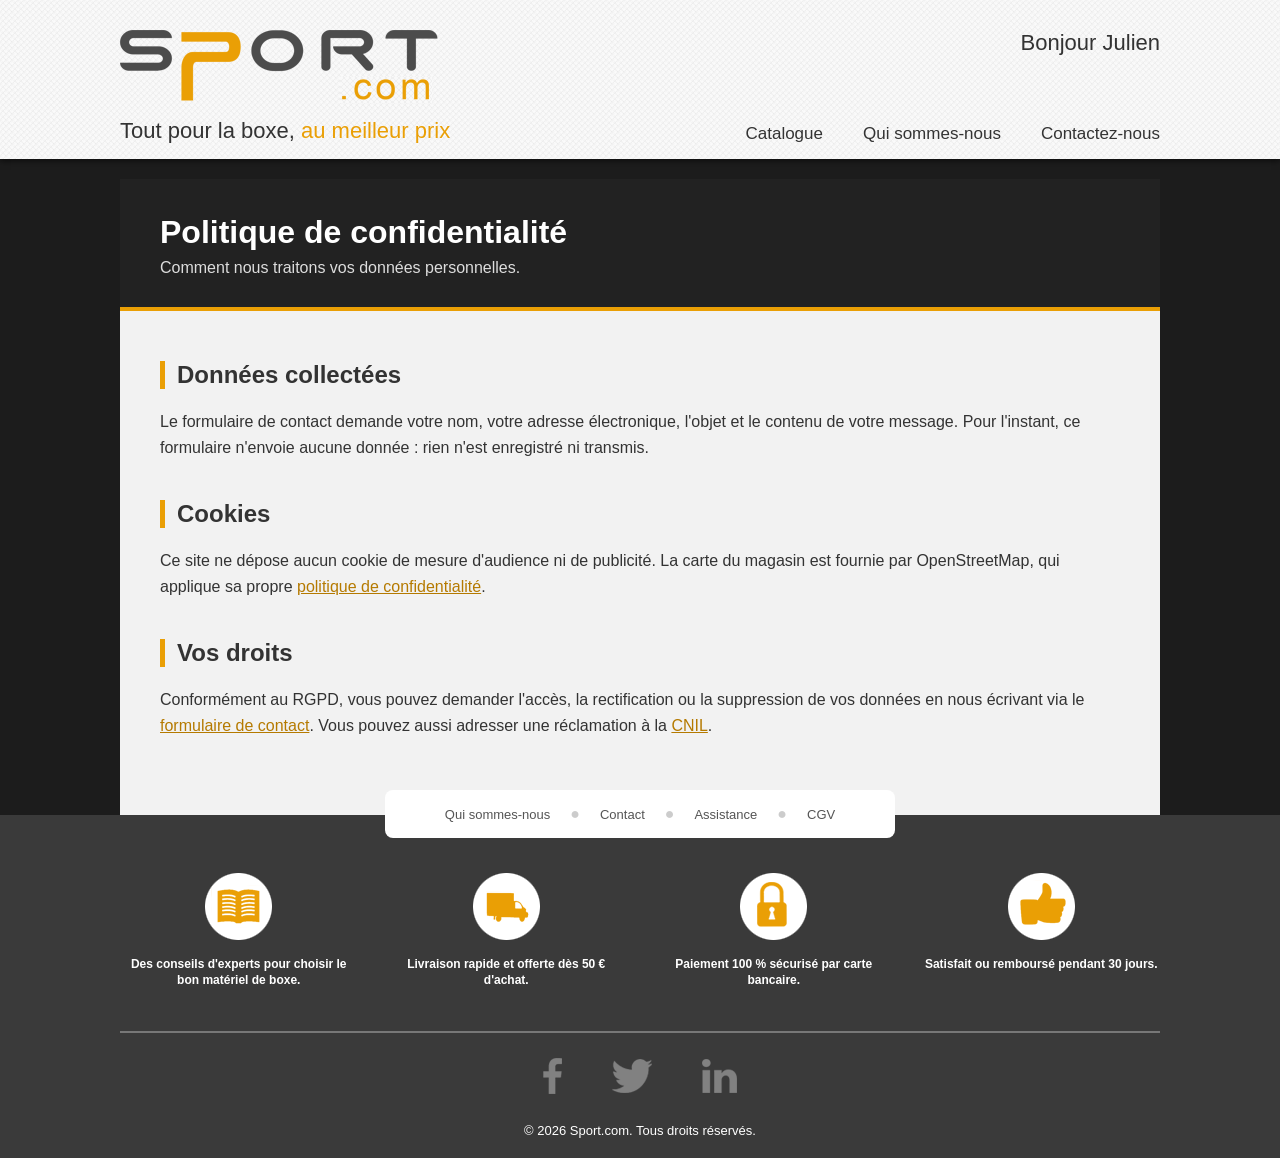
==== confidentialite.html @ e0c16a61 "Ajout de la page Politique de confidentialité" ====
<!doctype html>
<html lang="fr">
  <head>
    <meta charset="UTF-8" />
    <meta name="viewport" content="width=device-width, initial-scale=1.0" />
    <title>Sport.com - Politique de confidentialité</title>
    <link rel="stylesheet" href="css/style.css" />
    <link rel="icon" href="images/gant-boxe-1.png" />
  </head>
  <body>
    <!-- Projet Boxe - Corey Laurent -->

    <!-- ===== EN-TÊTE ===== -->
    <header class="entete">
      <div class="conteneur entete-contenu">
        <div class="entete-gauche">
          <a href="index.html"
            ><img
              src="images/logo.png"
              alt="Sport.com - retour au catalogue"
              class="logo"
          /></a>
          <p class="slogan">
            Tout pour la boxe, <span class="orange">au meilleur prix</span>
          </p>
        </div>
        <div class="entete-droite">
          <p class="bonjour">Bonjour Julien</p>
          <nav>
            <ul class="menu">
              <li><a href="index.html">Catalogue</a></li>
              <li><a href="qui-sommes-nous.html">Qui sommes-nous</a></li>
              <li><a href="qui-sommes-nous.html#contact">Contactez-nous</a></li>
            </ul>
          </nav>
        </div>
      </div>
    </header>

    <!-- ===== CONTENU DE LA PAGE ===== -->
    <main class="conteneur contenu">
      <div class="intro">
        <h1>Politique de confidentialité</h1>
        <p>Comment nous traitons vos données personnelles.</p>
      </div>

      <div class="page legal">
        <section>
          <h2 class="titre-section">Données collectées</h2>
          <p>
            Le formulaire de contact demande votre nom, votre adresse
            électronique, l'objet et le contenu de votre message. Pour
            l'instant, ce formulaire n'envoie aucune donnée : rien n'est
            enregistré ni transmis.
          </p>
        </section>

        <section>
          <h2 class="titre-section">Cookies</h2>
          <p>
            Ce site ne dépose aucun cookie de mesure d'audience ni de publicité.
            La carte du magasin est fournie par OpenStreetMap, qui applique sa
            propre
            <a
              href="https://osmfoundation.org/wiki/Privacy_Policy"
              rel="noopener noreferrer"
              >politique de confidentialité</a
            >.
          </p>
        </section>

        <section>
          <h2 class="titre-section">Vos droits</h2>
          <p>
            Conformément au RGPD, vous pouvez demander l'accès, la rectification
            ou la suppression de vos données en nous écrivant via le
            <a href="qui-sommes-nous.html#contact">formulaire de contact</a>.
            Vous pouvez aussi adresser une réclamation à la
            <a href="https://www.cnil.fr" rel="noopener noreferrer">CNIL</a>.
          </p>
        </section>
      </div>
    </main>
    <!-- ===== PIED DE PAGE ===== -->
    <footer class="pied">
      <div class="conteneur">
        <ul class="menu-pied">
          <li><a href="qui-sommes-nous.html">Qui sommes-nous</a></li>
          <li><a href="qui-sommes-nous.html#contact">Contact</a></li>
          <li><a href="#">Assistance</a></li>
          <li><a href="#">CGV</a></li>
        </ul>

        <ul class="atouts">
          <li>
            <img src="images/icon-livre.png" alt="" />
            <p>Des conseils d'experts pour choisir le bon matériel de boxe.</p>
          </li>
          <li>
            <img src="images/icon-camion.png" alt="" />
            <p>Livraison rapide et offerte dès 50 € d'achat.</p>
          </li>
          <li>
            <img src="images/icon-cadenat.png" alt="" />
            <p>Paiement 100 % sécurisé par carte bancaire.</p>
          </li>
          <li>
            <img src="images/icon-pouce.png" alt="" />
            <p>Satisfait ou remboursé pendant 30 jours.</p>
          </li>
        </ul>

        <ul class="reseaux">
          <li>
            <a href="#"
              ><img src="images/icon-facebook.png" alt="Facebook"
            /></a>
          </li>
          <li>
            <a href="#"><img src="images/icon-twitter.png" alt="Twitter" /></a>
          </li>
          <li>
            <a href="#"
              ><img src="images/icon-linkedin.png" alt="LinkedIn"
            /></a>
          </li>
        </ul>

        <p class="copyright">© 2026 Sport.com. Tous droits réservés.</p>
      </div>
    </footer>
  </body>
</html>
---- css/style.css ----
/* Projet Boxe - Sport.com - Corey Laurent */
/* Une seule feuille de style pour les deux pages */

/* ===== RÉGLAGES GÉNÉRAUX ===== */
* {
  box-sizing: border-box;
}

body {
  margin: 0;
  font-family: Arial, sans-serif;
  background-color: #1c1c1c;
  color: #333;
}

img {
  max-width: 100%;
}

/* Largeur du contenu : 1040 px, centrée */
.conteneur {
  max-width: 1040px;
  margin: 0 auto;
}

.orange {
  color: #ea9f05;
}

/* ===== EN-TÊTE ===== */
.entete {
  background-image: url("../images/background.jpg");
  background-repeat: repeat;
  box-shadow: 0 2px 6px rgba(0, 0, 0, 0.6);
}

.entete-contenu {
  display: flex;
  justify-content: space-between;
  padding: 30px 0 15px;
}

.logo {
  display: block;
}

.slogan {
  font-size: 22px;
  margin: 15px 0 0;
}

.entete-droite {
  display: flex;
  flex-direction: column;
  justify-content: space-between;
  align-items: flex-end;
}

.bonjour {
  font-size: 22px;
  margin: 0;
}

.menu {
  display: flex;
  gap: 40px;
  list-style: none;
  margin: 0;
  padding: 0;
}

.menu a {
  color: #333;
  text-decoration: none;
  font-size: 17px;
}

.menu a:hover {
  color: #ea9f05;
}

/* ===== ZONE DE CONTENU ===== */
.contenu {
  background-color: #f2f2f2;
  min-height: 300px;
  margin-top: 20px;
}
/* ===== PIED DE PAGE ===== */
.pied {
  background-color: #3a3a3a;
  color: #fff;
  padding-bottom: 20px;
}
/* Menu blanc arrondi, à cheval sur le contenu */
.menu-pied {
  position: relative;
  top: -25px;
  display: flex;
  justify-content: center;
  gap: 20px;
  list-style: none;
  background-color: #fff;
  max-width: 510px;
  margin: 0 auto -25px;
  padding: 15px 30px;
  border-radius: 8px;
}
/* Petit rond gris entre les liens */
.menu-pied li + li::before {
  content: "●";
  color: #ccc;
  margin-right: 20px;
}

.menu-pied a {
  color: #555;
  text-decoration: none;
  font-size: 13px;
}

.menu-pied a:hover {
  color: #ea9f05;
}

/* Les 4 atouts côte à côte */
.atouts {
  display: flex;
  justify-content: space-between;
  gap: 30px;
  list-style: none;
  margin: 0;
  padding: 35px 0 30px;
  border-bottom: 2px solid #777;
  text-align: center;
}

.atouts li {
  flex: 1;
}

.atouts p {
  font-size: 12px;
  font-weight: bold;
  line-height: 1.4;
}

/* Réseaux sociaux */
.reseaux {
  display: flex;
  justify-content: center;
  align-items: center;
  gap: 50px;
  list-style: none;
  margin: 0;
  padding: 25px 0;
}

.copyright {
  text-align: center;
  font-size: 13px;
  margin: 0;
}
/* ===== CATALOGUE ===== */
/* Titre invisible à l'écran mais lu par les lecteurs d'écran */
.titre-cache {
  position: absolute;
  width: 1px;
  height: 1px;
  overflow: hidden;
  clip: rect(0 0 0 0);
  white-space: nowrap;
}

.banniere {
  display: block;
  width: 100%;
}
/* Les produits sur 2 colonnes */
.catalogue {
  display: grid;
  grid-template-columns: repeat(2, 362px);
  justify-content: center;
  gap: 70px 100px;
  padding: 45px 0 100px;
}

/* Cadre blanc : image + nom */
.carte {
  position: relative;
  background-color: #fff;
  text-align: center;
  padding-bottom: 15px;
}

.carte img {
  display: block;
  width: 100%;
}

/* Bandeau "- 45%" posé en haut à droite */
.remise {
  position: absolute;
  top: 12px;
  right: -25px;
  background-color: #1c1c1c;
  color: #ea9f05;
  font-size: 28px;
  font-weight: bold;
  padding: 8px 12px;
  border-radius: 6px;
}

.produit-nom {
  font-size: 13px;
  font-weight: normal;
  text-transform: uppercase;
  margin: 10px 0 0;
}

/* Bouton + prix sur une ligne */
.produit-bas {
  display: flex;
  justify-content: space-between;
  align-items: center;
  margin-top: 18px;
  padding: 0 8px;
}

.bouton {
  background: linear-gradient(#3a3a3a, #1c1c1c);
  color: #fff;
  text-decoration: none;
  font-size: 17px;
  padding: 7px 35px;
}

.bouton:hover {
  background: #ea9f05;
}

.prix {
  margin: 0;
  font-size: 26px;
  font-weight: bold;
}

.prix del {
  color: #555;
  margin-right: 12px;
}
/* ===== PAGE QUI SOMMES-NOUS ===== */
/* Bandeau de titre sombre avec trait orange */
.intro {
  background-color: #222;
  color: #fff;
  padding: 35px 40px 30px;
  border-bottom: 4px solid #ea9f05;
}

.intro h1 {
  margin: 0 0 8px;
  font-size: 32px;
}

.intro p {
  margin: 0;
  color: #ddd;
}

.page {
  padding: 10px 40px 60px;
}

/* Titres de section avec barre orange à gauche */
.titre-section {
  border-left: 5px solid #ea9f05;
  padding-left: 12px;
  font-size: 24px;
  margin: 40px 0 20px;
}

/* Notre histoire : texte à gauche, image à droite */
.histoire {
  display: flex;
  align-items: center;
  gap: 30px;
}

.histoire-texte {
  flex: 1;
}

.histoire-texte p {
  line-height: 1.6;
}

.histoire-image {
  width: 260px;
  background-color: #fff;
  padding: 15px;
}
/* Nos chiffres clés : 4 cases */
.chiffres {
  display: grid;
  grid-template-columns: repeat(4, 1fr);
  gap: 20px;
  list-style: none;
  margin: 0;
  padding: 0;
}

.chiffres li {
  background-color: #fff;
  text-align: center;
  padding: 20px 10px;
}

.chiffres strong {
  display: block;
  color: #ea9f05;
  font-size: 34px;
}

/* L'équipe : 3 cartes */
.equipe {
  display: grid;
  grid-template-columns: repeat(3, 1fr);
  gap: 20px;
  list-style: none;
  margin: 0;
  padding: 0;
}

.equipe li {
  background-color: #fff;
  text-align: center;
  padding: 20px;
}

/* Initiales dans un rond */
.initiales {
  display: inline-flex;
  justify-content: center;
  align-items: center;
  width: 70px;
  height: 70px;
  border-radius: 50%;
  background-color: #222;
  color: #ea9f05;
  font-size: 22px;
  font-weight: bold;
}

.equipe h3 {
  margin: 12px 0 6px;
}

.equipe p {
  margin: 0;
  color: #666;
  font-size: 14px;
}
/* Le magasin : infos à gauche, carte à droite */
.magasin {
  display: grid;
  grid-template-columns: 1fr 1.3fr;
  gap: 30px;
  align-items: start;
}

address {
  font-style: normal;
  line-height: 1.6;
  margin-bottom: 20px;
}

/* Tableau des horaires */
.horaires {
  width: 100%;
  border-collapse: collapse;
  background-color: #fff;
}

.horaires caption {
  text-align: left;
  font-weight: bold;
  margin-bottom: 8px;
}

.horaires th,
.horaires td {
  border: 1px solid #ddd;
  padding: 6px 10px;
  text-align: left;
}

/* Carte OpenStreetMap */
.plan {
  width: 100%;
  height: 300px;
  border: 0;
  margin-top: 40px;
}
/* Formulaire de contact */
.formulaire {
  display: grid;
  grid-template-columns: 1fr 1fr;
  gap: 15px 20px;
  background-color: #fff;
  padding: 25px;
}

.champ label {
  display: block;
  margin-bottom: 6px;
}

.champ input,
.champ select,
.champ textarea {
  width: 100%;
  padding: 8px;
  border: 1px solid #bbb;
  font-family: inherit;
  font-size: 15px;
}

/* Champ qui prend toute la largeur */
.champ-large {
  grid-column: 1 / -1;
}

.consentement {
  display: flex;
  align-items: center;
  gap: 8px;
  font-size: 14px;
}

.formulaire .bouton {
  justify-self: start;
  border: 0;
  cursor: pointer;
}
/* ===== AMÉLIORATIONS ===== */
/* Défilement doux vers le formulaire */
html {
  scroll-behavior: smooth;
  /* Lien de la page actuelle en orange */
  .menu a.actif {
    color: #ea9f05;
  }
  /* Les produits se soulèvent au survol */
  .carte {
    transition:
      transform 0.2s,
      box-shadow 0.2s;
  }

  .produit:hover .carte {
    transform: translateY(-6px);
    box-shadow: 0 8px 20px rgba(0, 0, 0, 0.15);
  }

  .bouton {
    transition: background 0.2s;
  }
  /* Contour orange quand on navigue au clavier (touche Tab) */
  a:focus-visible,
  input:focus-visible,
  select:focus-visible,
  textarea:focus-visible,
  button:focus-visible {
    outline: 3px solid #ea9f05;
    outline-offset: 2px;
  }
}
/* ===== PAGES LÉGALES ===== */
.legal p {
  line-height: 1.6;
}

.legal a {
  color: #b57a00;
}
/* ===== RESPONSIVE : téléphone (moins de 576 px) ===== */
@media (max-width: 575px) {
  /* En-tête centré et empilé */
  .entete-contenu {
    flex-direction: column;
    align-items: center;
    text-align: center;
    gap: 15px;
    padding: 20px 15px;
  }

  .logo {
    width: 220px;
    margin: 0 auto;
  }

  .slogan,
  .bonjour {
    font-size: 18px;
  }

  .entete-droite {
    align-items: center;
    gap: 10px;
  }

  .menu {
    flex-wrap: wrap;
    justify-content: center;
    gap: 10px 20px;
  }

  /* Catalogue : produits sur une colonne */
  .catalogue {
    grid-template-columns: minmax(0, 300px);
    gap: 50px;
    padding: 30px 15px 60px;
  }

  .remise {
    right: -10px;
    font-size: 22px;
  }

  .bouton {
    padding: 7px 20px;
  }

  .prix {
    font-size: 22px;
  }

  /* Pied de page : atouts sur deux colonnes */
  .menu-pied {
    flex-wrap: wrap;
    gap: 10px;
    max-width: none;
    margin: 0 15px -25px;
    padding: 12px 15px;
  }

  .menu-pied li + li::before {
    margin-right: 10px;
  }

  .atouts {
    flex-wrap: wrap;
    gap: 20px 15px;
    padding: 35px 15px 30px;
  }

  .atouts li {
    flex: 0 0 calc(50% - 8px);
  }

  .reseaux {
    gap: 35px;
  }

  .copyright {
    padding: 0 15px;
  }

  /* Page 2 : les blocs s'empilent */
  .intro {
    padding: 25px 20px;
  }

  .intro h1 {
    font-size: 26px;
  }

  .page {
    padding: 0 15px 50px;
  }

  .histoire {
    flex-direction: column;
  }

  .histoire-image {
    width: 200px;
  }

  .chiffres {
    grid-template-columns: 1fr 1fr;
    gap: 12px;
  }

  .chiffres strong {
    font-size: 26px;
  }

  .equipe {
    grid-template-columns: 1fr;
  }

  .magasin {
    grid-template-columns: 1fr;
    gap: 0;
  }

  .plan {
    margin-top: 20px;
  }

  .formulaire {
    grid-template-columns: 1fr;
    padding: 15px;
  }
}
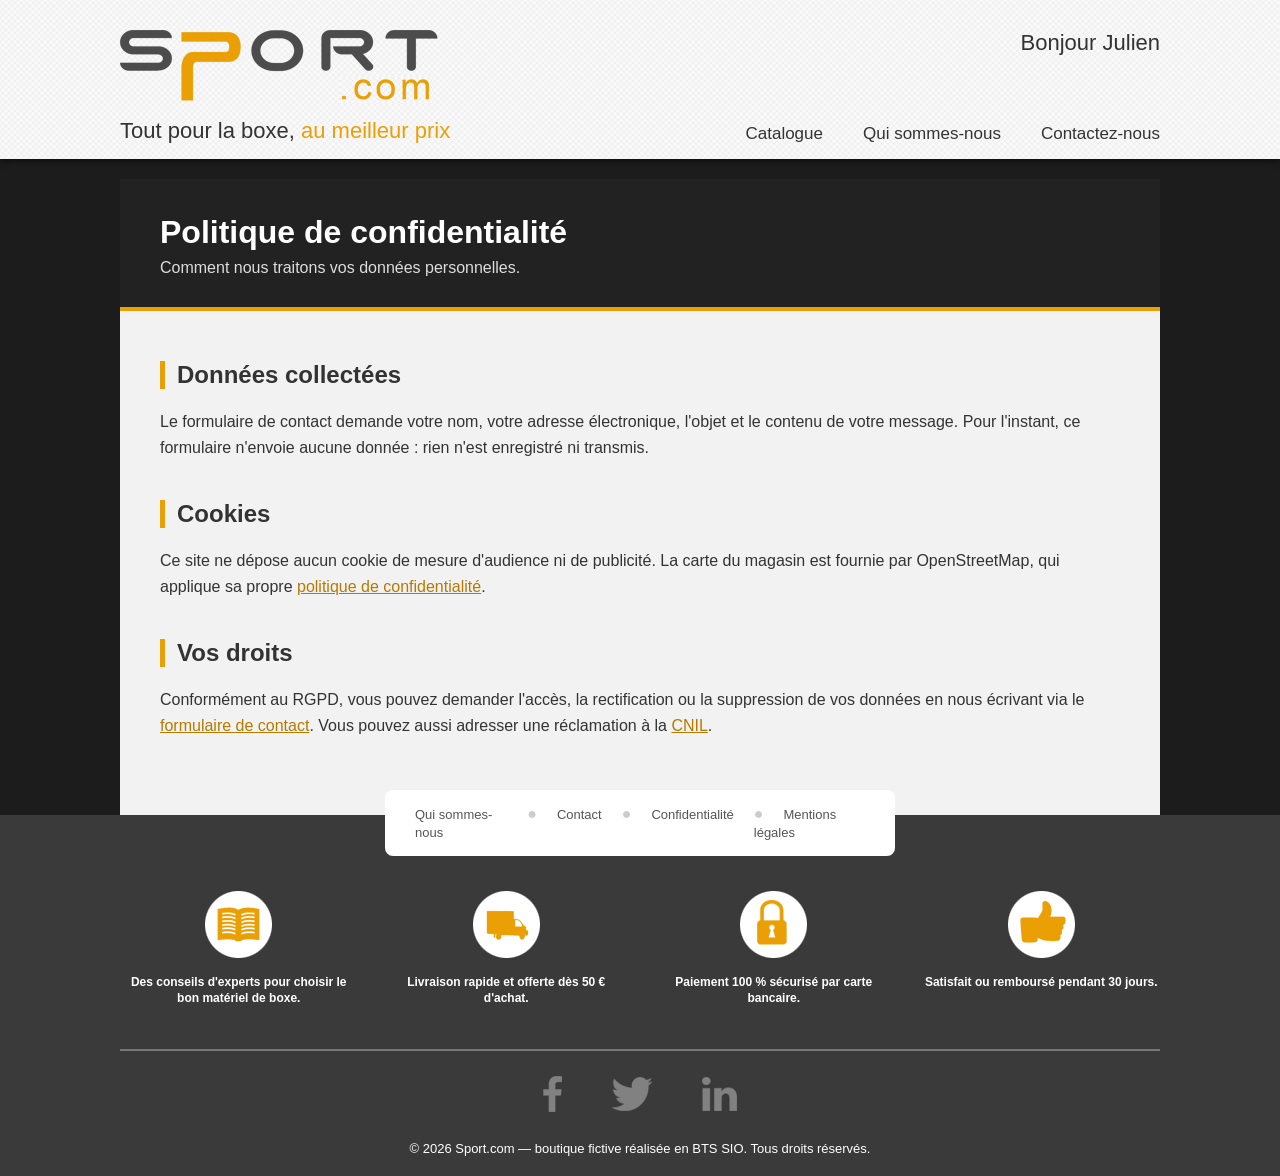
==== commit cf5c9998: "Liens du pied de page vers les pages légales et mention site ficitf" ====
--- a/confidentialite.html
+++ b/confidentialite.html
@@ -87,8 +87,8 @@
         <ul class="menu-pied">
           <li><a href="qui-sommes-nous.html">Qui sommes-nous</a></li>
           <li><a href="qui-sommes-nous.html#contact">Contact</a></li>
-          <li><a href="#">Assistance</a></li>
-          <li><a href="#">CGV</a></li>
+          <li><a href="confidentialite.html">Confidentialité</a></li>
+          <li><a href="mentions-legales.html">Mentions légales</a></li>
         </ul>
 
         <ul class="atouts">
@@ -126,7 +126,10 @@
           </li>
         </ul>
 
-        <p class="copyright">© 2026 Sport.com. Tous droits réservés.</p>
+        <p class="copyright">
+          © 2026 Sport.com — boutique fictive réalisée en BTS SIO. Tous droits
+          réservés.
+        </p>
       </div>
     </footer>
   </body>
